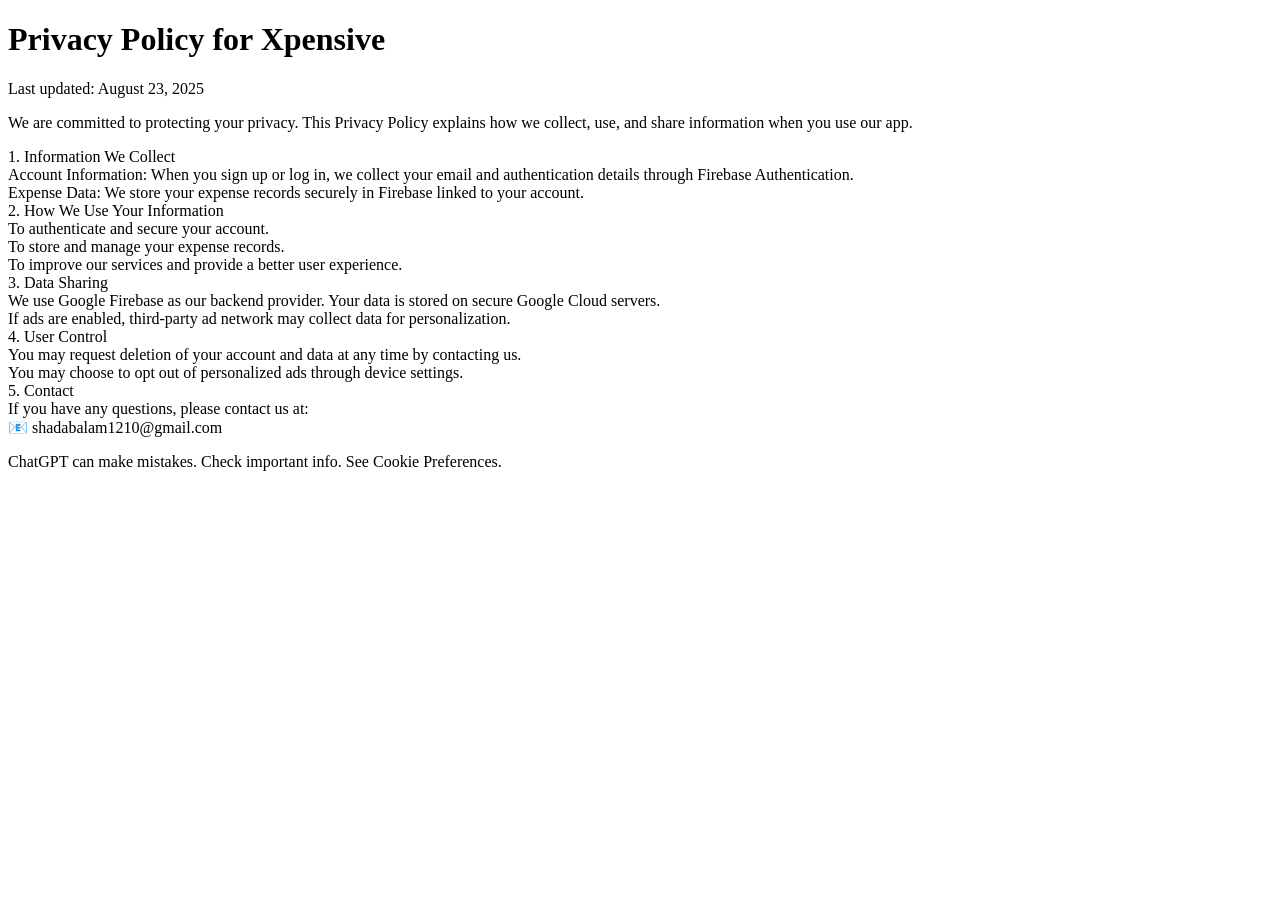
==== privacy policy/index.html @ e89370cf "Create index.html" ====
<!DOCTYPE html>
<html lang="en">

<head>
  <meta charset="UTF-8" />
  <meta name="viewport" content="width=device-width, initial-scale=1.0" />
  <link rel="stylesheet" href="style.css" />
  <title>Browser</title>
</head>

<body>
  <h1>
    Privacy Policy for Xpensive
  </h1>
  <p>
    Last updated: August 23, 2025
  </p>
  <p>We are committed to protecting your privacy. This Privacy Policy explains how we collect, use, and share information when you use our app.
<div></div>
1. Information We Collect
<div></div>
Account Information: When you sign up or log in, we collect your email and authentication details through Firebase Authentication.
<div>Expense Data: We store your expense records securely in Firebase linked to your account.</div>
<div></div>
2. How We Use Your Information
<div></div>
<div>To authenticate and secure your account.</div>
To store and manage your expense records.
<div>To improve our services and provide a better user experience.</div>
<div></div>
3. Data Sharing
<div></div>
<div>We use Google Firebase as our backend provider. Your data is stored on secure Google Cloud servers.</div>
If ads are enabled, third-party ad network may collect data for personalization.
<div></div>
4. User Control
<div></div>
<div>You may request deletion of your account and data at any time by contacting us.</div>
You may choose to opt out of personalized ads through device settings.
<div></div>
5. Contact
<div></div>
If you have any questions, please contact us at:
<div>📧 shadabalam1210@gmail.com</div>
</p>

  <script src="script.js"></script>
</body>

</html>




ChatGPT can make mistakes. Check important info. See Cookie Preferences.
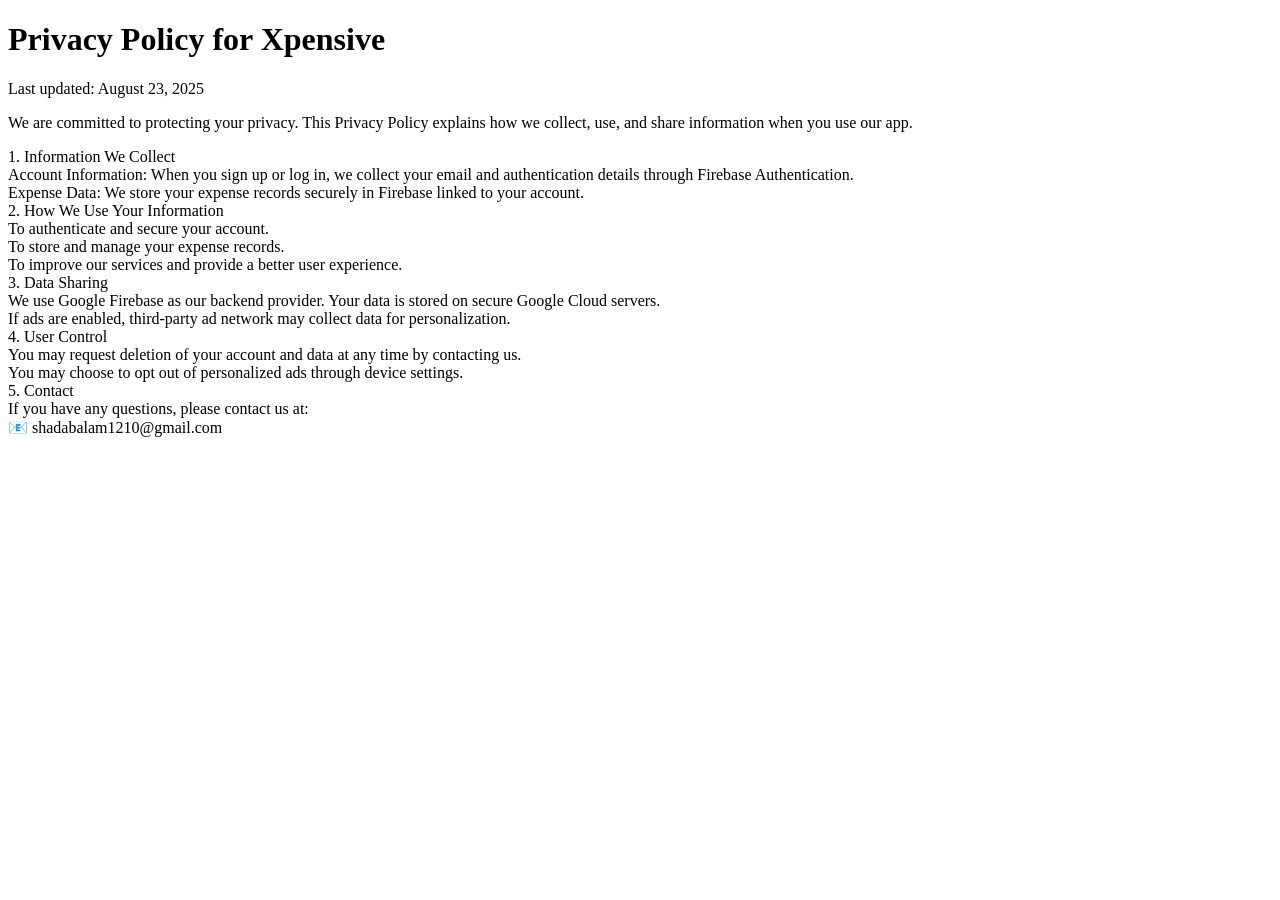
==== commit 1da84f1d: "Update index.html" ====
--- a/privacy policy/index.html
+++ b/privacy policy/index.html
@@ -48,8 +48,3 @@
 </body>
 
 </html>
-
-
-
-
-ChatGPT can make mistakes. Check important info. See Cookie Preferences.
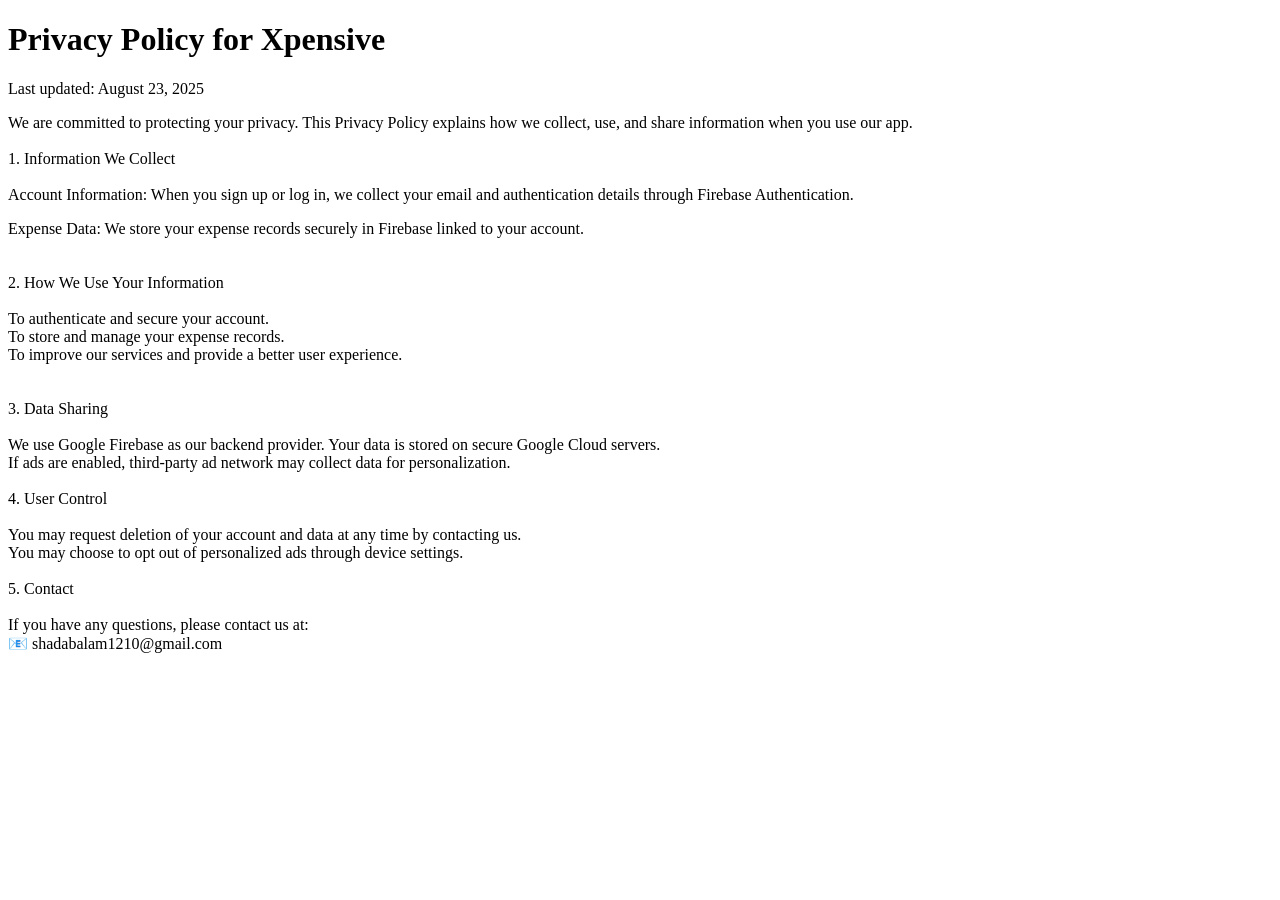
==== commit 9a123d9e: "Update index.html" ====
--- a/privacy policy/index.html
+++ b/privacy policy/index.html
@@ -16,30 +16,30 @@
     Last updated: August 23, 2025
   </p>
   <p>We are committed to protecting your privacy. This Privacy Policy explains how we collect, use, and share information when you use our app.
-<div></div>
+<br></br>
 1. Information We Collect
-<div></div>
+<br></br>
 Account Information: When you sign up or log in, we collect your email and authentication details through Firebase Authentication.
 <div>Expense Data: We store your expense records securely in Firebase linked to your account.</div>
-<div></div>
+<br></br>
 2. How We Use Your Information
-<div></div>
+<br></br>
 <div>To authenticate and secure your account.</div>
 To store and manage your expense records.
 <div>To improve our services and provide a better user experience.</div>
-<div></div>
+<br></br>
 3. Data Sharing
-<div></div>
+<br></br>
 <div>We use Google Firebase as our backend provider. Your data is stored on secure Google Cloud servers.</div>
 If ads are enabled, third-party ad network may collect data for personalization.
-<div></div>
+<br></br>
 4. User Control
-<div></div>
+<br></br>
 <div>You may request deletion of your account and data at any time by contacting us.</div>
 You may choose to opt out of personalized ads through device settings.
-<div></div>
+<br></br>
 5. Contact
-<div></div>
+<br></br>
 If you have any questions, please contact us at:
 <div>📧 shadabalam1210@gmail.com</div>
 </p>
